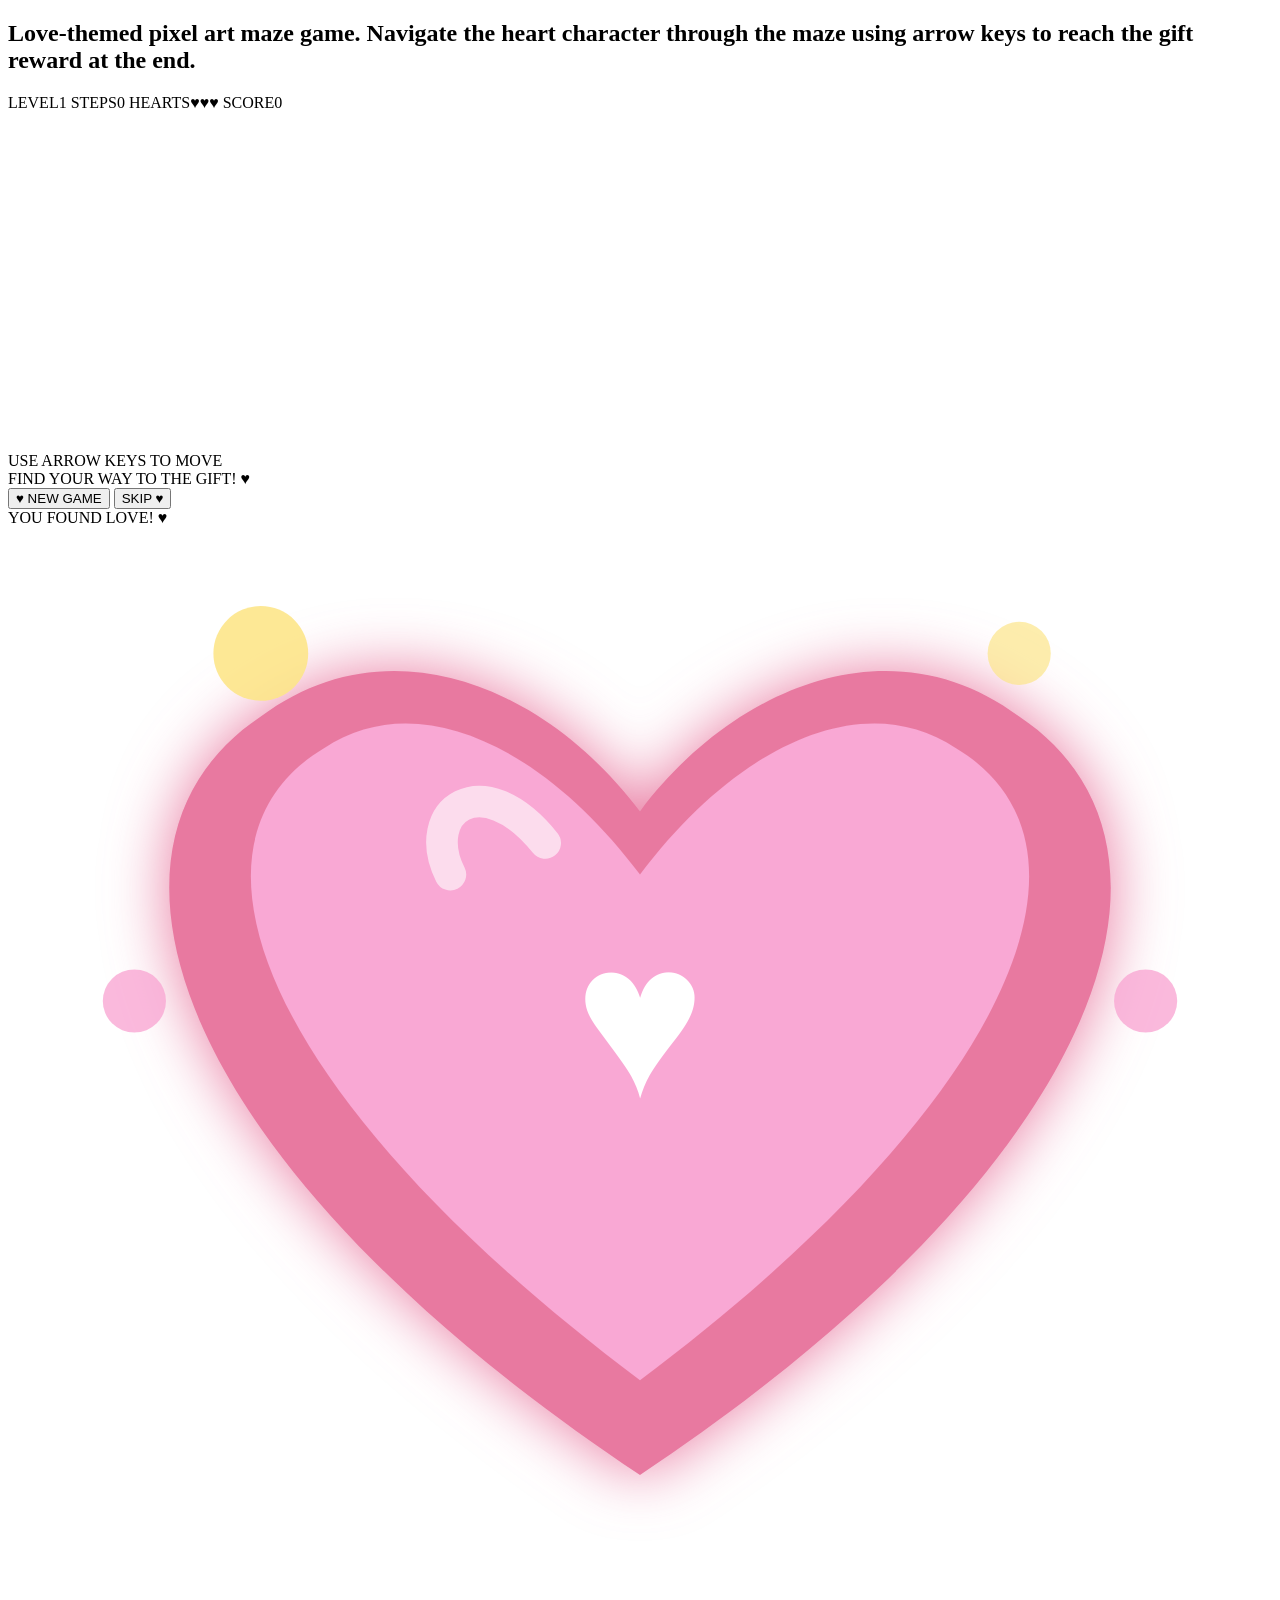
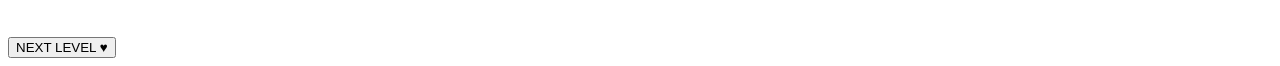
==== index.html @ 4ecbe460 "Create index.html for Love Maze Game Initial creation of the Love Maze Game HTML structure with game" ====
<!DOCTYPE html>
<html lang="en">
<head>
    <meta charset="UTF-8">
    <meta name="viewport" content="width=device-width, initial-scale=1.0">
    <title>Love Maze Game</title>
    <link rel="stylesheet" href="style.css">
</head>
<body>

<div id="love-root">
  <h2 class="sr-only">Love-themed pixel art maze game. Navigate the heart character through the maze using arrow keys to reach the gift reward at the end.</h2>

  <div id="hud">
    <span class="hl">LEVEL</span><span class="hv" id="hl">1</span>
    <span class="hl">STEPS</span><span class="hv" id="hs">0</span>
    <span class="hl">HEARTS</span><span class="hv" id="hh">♥♥♥</span>
    <span class="hl">SCORE</span><span class="hv" id="hsc">0</span>
  </div>

  <div id="cv-wrap">
    <canvas id="gc" width="336" height="336"></canvas>
  </div>

  <div id="msg">
    USE ARROW KEYS TO MOVE<br>
    FIND YOUR WAY TO THE GIFT! ♥
  </div>

  <div id="btns">
    <button class="lb" onclick="startGame()">♥ NEW GAME</button>
    <button class="lb" onclick="skipLevel()">SKIP ♥</button>
  </div>

  <div id="reward-screen">
    <div id="confetti-wrap"></div>

    <div id="reward-title">YOU FOUND LOVE! ♥</div>

    <svg id="heart-art" viewBox="0 0 80 70" xmlns="http://www.w3.org/2000/svg">
      <defs>
        <filter id="hglow">
          <feGaussianBlur stdDeviation="2" result="blur"/>
          <feMerge>
            <feMergeNode in="blur"/>
            <feMergeNode in="SourceGraphic"/>
          </feMerge>
        </filter>
      </defs>

      <path d="M40 60 C10 40 4 20 16 12 C24 6 34 10 40 18 C46 10 56 6 64 12 C76 20 70 40 40 60Z"
            fill="#e879a0" filter="url(#hglow)"/>

      <path d="M40 54 C16 36 10 20 20 14 C26 10 34 14 40 22 C46 14 54 10 60 14 C70 20 64 36 40 54Z"
            fill="#f9a8d4"/>

      <path d="M28 22 C26 18 30 15 34 20"
            stroke="#fff"
            stroke-width="2"
            fill="none"
            stroke-linecap="round"
            opacity="0.6"/>

      <text x="40" y="36" text-anchor="middle" font-size="14" fill="#fff">
        ♥
      </text>

      <circle cx="16" cy="8" r="3" fill="#fde68a" opacity="0.9"/>
      <circle cx="64" cy="8" r="2" fill="#fde68a" opacity="0.7"/>
      <circle cx="8" cy="30" r="2" fill="#f9a8d4" opacity="0.8"/>
      <circle cx="72" cy="30" r="2" fill="#f9a8d4" opacity="0.8"/>
    </svg>

    <div id="reward-msg"></div>

    <button class="lb" onclick="nextLevelFromReward()">
      NEXT LEVEL ♥
    </button>
  </div>
</div>

<script src="script.js"></script>
</body>
</html>
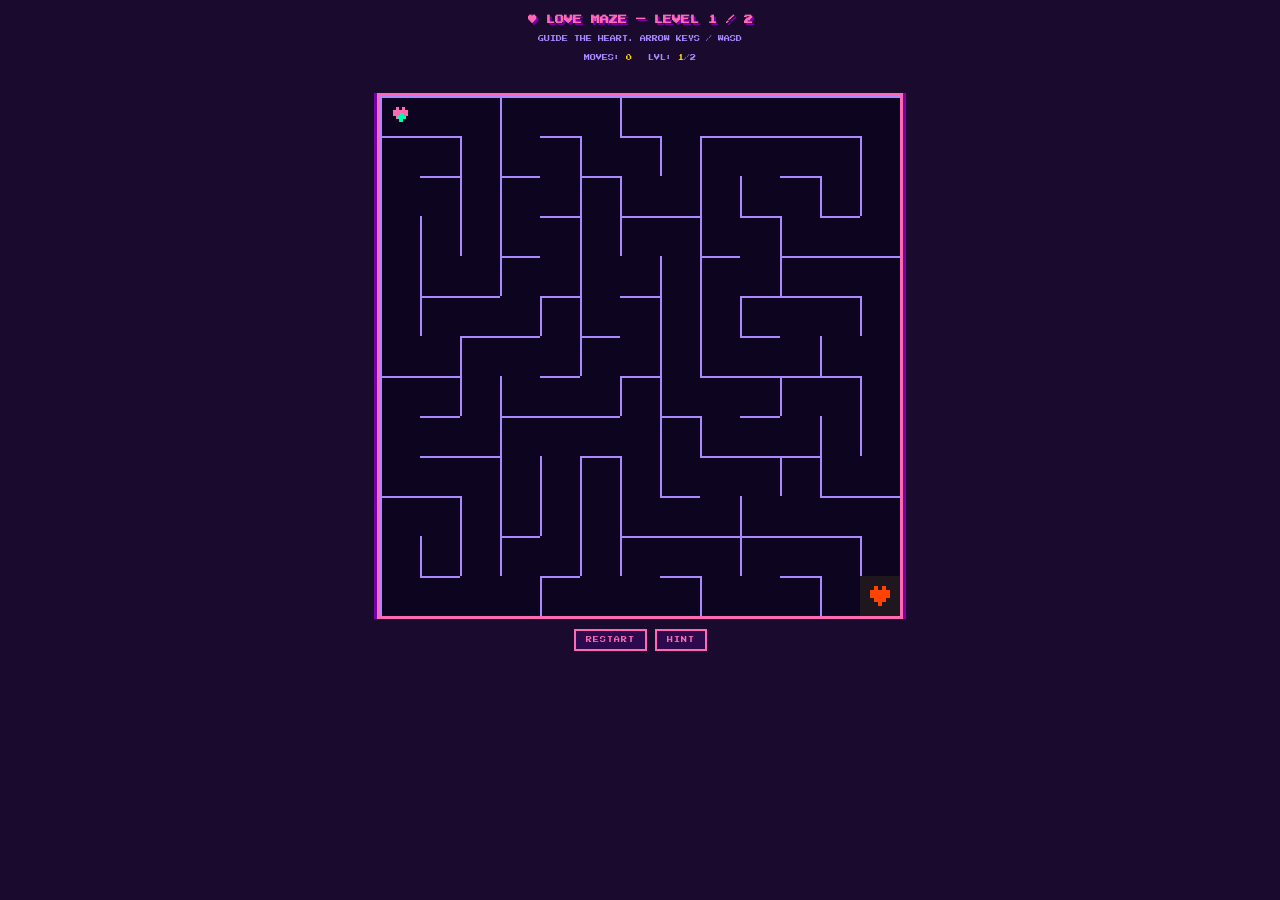
==== commit 7c68ee11: "maze-game" ====
--- a/index.html
+++ b/index.html
@@ -3,82 +3,138 @@
 <head>
     <meta charset="UTF-8">
     <meta name="viewport" content="width=device-width, initial-scale=1.0">
-    <title>Love Maze Game</title>
+    <title>Love Maze Spotify</title>
     <link rel="stylesheet" href="style.css">
 </head>
 <body>
 
-<div id="love-root">
-  <h2 class="sr-only">Love-themed pixel art maze game. Navigate the heart character through the maze using arrow keys to reach the gift reward at the end.</h2>
+<div id="app">
 
-  <div id="hud">
-    <span class="hl">LEVEL</span><span class="hv" id="hl">1</span>
-    <span class="hl">STEPS</span><span class="hv" id="hs">0</span>
-    <span class="hl">HEARTS</span><span class="hv" id="hh">♥♥♥</span>
-    <span class="hl">SCORE</span><span class="hv" id="hsc">0</span>
-  </div>
+    <!-- MAZE SCREEN -->
+    <div id="screen-maze">
+        <div class="mz-head">
+            <h2 id="mzt">♥ LOVE MAZE — LEVEL 1 / 2</h2>
+            <p id="mzd">GUIDE THE HEART. ARROW KEYS / WASD</p>
+        </div>
 
-  <div id="cv-wrap">
-    <canvas id="gc" width="336" height="336"></canvas>
-  </div>
+        <div class="stats-row">
+            <div>MOVES: <span id="moves">0</span></div>
+            <div>LVL: <span id="lvld">1</span>/2</div>
+        </div>
 
-  <div id="msg">
-    USE ARROW KEYS TO MOVE<br>
-    FIND YOUR WAY TO THE GIFT! ♥
-  </div>
+        <div id="msg-bar"></div>
 
-  <div id="btns">
-    <button class="lb" onclick="startGame()">♥ NEW GAME</button>
-    <button class="lb" onclick="skipLevel()">SKIP ♥</button>
-  </div>
+        <div id="cw">
+            <canvas id="mc"></canvas>
+        </div>
 
-  <div id="reward-screen">
-    <div id="confetti-wrap"></div>
+        <div id="dpad">
+            <div class="dg">
+                <div></div>
+                <button class="db" data-d="up">▲</button>
+                <div></div>
 
-    <div id="reward-title">YOU FOUND LOVE! ♥</div>
+                <button class="db" data-d="left">◀</button>
+                <div></div>
+                <button class="db" data-d="right">▶</button>
 
-    <svg id="heart-art" viewBox="0 0 80 70" xmlns="http://www.w3.org/2000/svg">
-      <defs>
-        <filter id="hglow">
-          <feGaussianBlur stdDeviation="2" result="blur"/>
-          <feMerge>
-            <feMergeNode in="blur"/>
-            <feMergeNode in="SourceGraphic"/>
-          </feMerge>
-        </filter>
-      </defs>
+                <div></div>
+                <button class="db" data-d="down">▼</button>
+                <div></div>
+            </div>
+        </div>
 
-      <path d="M40 60 C10 40 4 20 16 12 C24 6 34 10 40 18 C46 10 56 6 64 12 C76 20 70 40 40 60Z"
-            fill="#e879a0" filter="url(#hglow)"/>
+        <div class="brow">
+            <button id="btn-rst">RESTART</button>
+            <button id="btn-hint">HINT</button>
+        </div>
+    </div>
 
-      <path d="M40 54 C16 36 10 20 20 14 C26 10 34 14 40 22 C46 14 54 10 60 14 C70 20 64 36 40 54Z"
-            fill="#f9a8d4"/>
+    <!-- WIN SCREEN -->
+    <div id="screen-win">
+        <div id="wh">♥♥♥</div>
+        <div id="wt">LOVE FOUND!</div>
+        <div id="ws">
+            BOTH MAZES CLEARED.<br>
+            CUPID UNLOCKED A GIFT...
+        </div>
 
-      <path d="M28 22 C26 18 30 15 34 20"
-            stroke="#fff"
-            stroke-width="2"
-            fill="none"
-            stroke-linecap="round"
-            opacity="0.6"/>
+        <div class="ub">
+            <p>
+                ★ CUPID'S SPOTIFY PLAYLIST<br>
+                IS NOW UNLOCKED!<br><br>
+                SONGS THAT REMIND HIM OF YOU.
+            </p>
 
-      <text x="40" y="36" text-anchor="middle" font-size="14" fill="#fff">
-        ♥
-      </text>
+            <button id="btn-open">
+                ▶ OPEN PLAYLIST
+            </button>
+        </div>
+    </div>
 
-      <circle cx="16" cy="8" r="3" fill="#fde68a" opacity="0.9"/>
-      <circle cx="64" cy="8" r="2" fill="#fde68a" opacity="0.7"/>
-      <circle cx="8" cy="30" r="2" fill="#f9a8d4" opacity="0.8"/>
-      <circle cx="72" cy="30" r="2" fill="#f9a8d4" opacity="0.8"/>
-    </svg>
+    <!-- PLAYER SCREEN -->
+    <div id="screen-player">
 
-    <div id="reward-msg"></div>
+        <button id="back2">◄ BACK</button>
 
-    <button class="lb" onclick="nextLevelFromReward()">
-      NEXT LEVEL ♥
-    </button>
-  </div>
+        <div class="pl-wrap">
+
+            <div class="pl-header">
+                <div class="sp-logo">
+                    <span class="sp-dot"></span>
+                    <span class="sp-dot" style="width:8px;height:8px"></span>
+                    <span class="sp-dot" style="width:6px;height:6px"></span>
+                </div>
+
+                <div>
+                    <div class="pl-header-title">
+                        CUPID'S PLAYLIST
+                    </div>
+
+                    <div class="pl-header-sub">
+                        SONGS THAT REMIND ME OF YOU ♥
+                    </div>
+                </div>
+            </div>
+
+            <div class="embed-wrap px-overlay">
+                <iframe
+                    id="sp-embed"
+                    src="https://open.spotify.com/embed/playlist/7KGLOl9cUGlaDKArLAe65Z?utm_source=generator&theme=0"
+                    width="100%"
+                    height="480"
+                    frameborder="0"
+                    allowfullscreen=""
+                    allow="autoplay; clipboard-write; encrypted-media; fullscreen; picture-in-picture"
+                    loading="lazy">
+                </iframe>
+            </div>
+
+            <div class="px-label">
+                ★ STREAMING VIA SPOTIFY ★
+            </div>
+
+            <div class="open-sp-row">
+                <a
+                    href="https://open.spotify.com/playlist/7KGLOl9cUGlaDKArLAe65Z?si=4b1220457cbc497a"
+                    target="_blank"
+                    class="sp-btn">
+                    ⬡ OPEN IN SPOTIFY
+                </a>
+
+                <button
+                    class="sp-btn sp-btn-ghost"
+                    onclick="document.getElementById('back2').click()">
+                    ◄ BACK TO MAZE
+                </button>
+            </div>
+
+        </div>
+
+    </div>
+
 </div>
 
 <script src="script.js"></script>
 </body>
-</html>
+</html>
--- a/style.css
+++ b/style.css
@@ -0,0 +1,95 @@
+@import url('https://fonts.googleapis.com/css2?family=Press+Start+2P&display=swap');
+*{box-sizing:border-box;margin:0;padding:0;image-rendering:pixelated}
+html,body{
+    margin:0;
+    padding:0;
+    min-height:100vh;
+    background:#1a0a2e;
+}
+
+#app{
+    font-family:'Press Start 2P',monospace;
+    background:#1a0a2e;
+    padding:12px;
+    color:#fff;
+    min-height:100vh;
+}
+#screen-maze{display:block}
+#screen-win{
+  display:none;
+  text-align:center;
+  padding:4rem 1rem;
+}
+#screen-player{display:none;padding:8px 0}
+
+.mz-head{text-align:center;margin-bottom:10px}
+.mz-head h2{font-size:9px;color:#ff69b4;text-shadow:2px 2px #7700aa;line-height:1.8}
+.mz-head p{font-size:6px;color:#aa88ff;margin-top:6px;line-height:1.8}
+.stats-row{display:flex;justify-content:center;gap:16px;margin-bottom:8px;font-size:6px;color:#aa88ff}
+.stats-row span{color:#ffdd00}
+#msg-bar{text-align:center;font-size:6px;min-height:18px;margin-bottom:6px;color:#ffdd00;line-height:2;text-shadow:1px 1px #ff4400}
+#cw{
+  display:flex;
+  justify-content:center;
+  margin-bottom:10px;
+  overflow:auto;
+}
+canvas{display:block;border:3px solid #ff69b4;outline:3px solid #7700aa}
+.brow{display:flex;justify-content:center;gap:8px;flex-wrap:wrap;margin-bottom:10px}
+.brow button{font-family:'Press Start 2P',monospace;font-size:6px;padding:6px 10px;background:#2d0a4e;color:#ff69b4;border:2px solid #ff69b4;cursor:pointer;text-transform:uppercase;letter-spacing:1px}
+.brow button:hover{background:#ff69b4;color:#1a0a2e}
+.brow button:active{transform:translate(2px,2px)}
+.hon{background:#ff69b4!important;color:#1a0a2e!important}
+#dpad{display:none;justify-content:center;margin-bottom:10px}
+.dg{display:grid;grid-template-columns:repeat(3,38px);grid-template-rows:repeat(3,38px);gap:3px}
+.db{font-family:'Press Start 2P',monospace;background:#2d0a4e;border:2px solid #aa88ff;color:#aa88ff;cursor:pointer;font-size:14px;display:flex;align-items:center;justify-content:center}
+.db:active{transform:translate(2px,2px);background:#aa88ff;color:#1a0a2e}
+@media(max-width:500px){#dpad{display:flex}}
+
+#wh{font-size:40px;margin-bottom:12px;letter-spacing:8px;animation:blink 0.6s step-end infinite}
+@keyframes blink{50%{opacity:0}}
+#wt{font-size:12px;color:#ffdd00;text-shadow:2px 2px #ff4400;margin-bottom:8px;line-height:1.8}
+#ws{font-size:6px;color:#aa88ff;margin-bottom:20px;line-height:2}
+.ub{
+  border:3px solid #1DB954;
+  outline:3px solid #158a3e;
+  background:#0d2e1a;
+
+  width:500px;
+  height:500px;
+
+  display:flex;
+  flex-direction:column;
+  justify-content:center;
+  align-items:center;
+  text-align:center;
+
+  margin:0 auto 20px;
+}
+.ub p{font-size:12px;margin-bottom:14px;color:#1DB954;line-height:2.2}
+#btn-open{font-family:'Press Start 2P',monospace;font-size:14px;padding:10px 16px;background:#1DB954;color:#000;border:none;cursor:pointer;text-transform:uppercase;letter-spacing:1px;display:block;margin:0 auto}
+#btn-open:hover{background:#1ed760;color:#000}
+#btn-open:active{transform:translate(2px,2px)}
+
+#back2{font-family:'Press Start 2P',monospace;font-size:6px;background:none;border:none;color:#aa88ff;cursor:pointer;margin-bottom:10px;padding:2px 0;letter-spacing:1px;display:block}
+#back2:hover{color:#ff69b4}
+
+.pl-wrap{background:#0d0520;border:3px solid #1DB954;outline:3px solid #0a5c2a;overflow:hidden}
+.pl-header{background:#0d1a0f;border-bottom:3px solid #1DB954;padding:10px 14px;display:flex;align-items:center;gap:10px}
+.sp-logo{display:flex;align-items:center;gap:8px}
+.sp-dot{width:10px;height:10px;background:#1DB954;display:inline-block}
+.pl-header-title{font-size:8px;color:#1DB954;letter-spacing:2px}
+.pl-header-sub{font-size:5px;color:#158a3e;margin-top:4px;line-height:1.8}
+
+.embed-wrap{width:100%;background:#000;position:relative}
+.embed-wrap iframe{display:block;width:100%;border:none}
+
+.px-overlay{position:relative}
+.px-label{font-size:5px;color:#1DB954;text-align:center;padding:6px 0 4px;background:#0d1a0f;letter-spacing:1px;border-top:2px solid #0a5c2a}
+
+.open-sp-row{display:flex;justify-content:center;padding:10px;background:#0d1a0f;border-top:2px solid #0a5c2a;gap:8px}
+.sp-btn{font-family:'Press Start 2P',monospace;font-size:6px;padding:7px 12px;background:#1DB954;color:#000;border:none;cursor:pointer;letter-spacing:1px;text-decoration:none;display:inline-flex;align-items:center;gap:6px}
+.sp-btn:hover{background:#1ed760}
+.sp-btn:active{transform:translate(2px,2px)}
+.sp-btn-ghost{background:#0d2e1a!important;color:#1DB954!important;border:2px solid #1DB954!important}
+.sp-btn-ghost:hover{background:#1DB954!important;color:#000!important}
